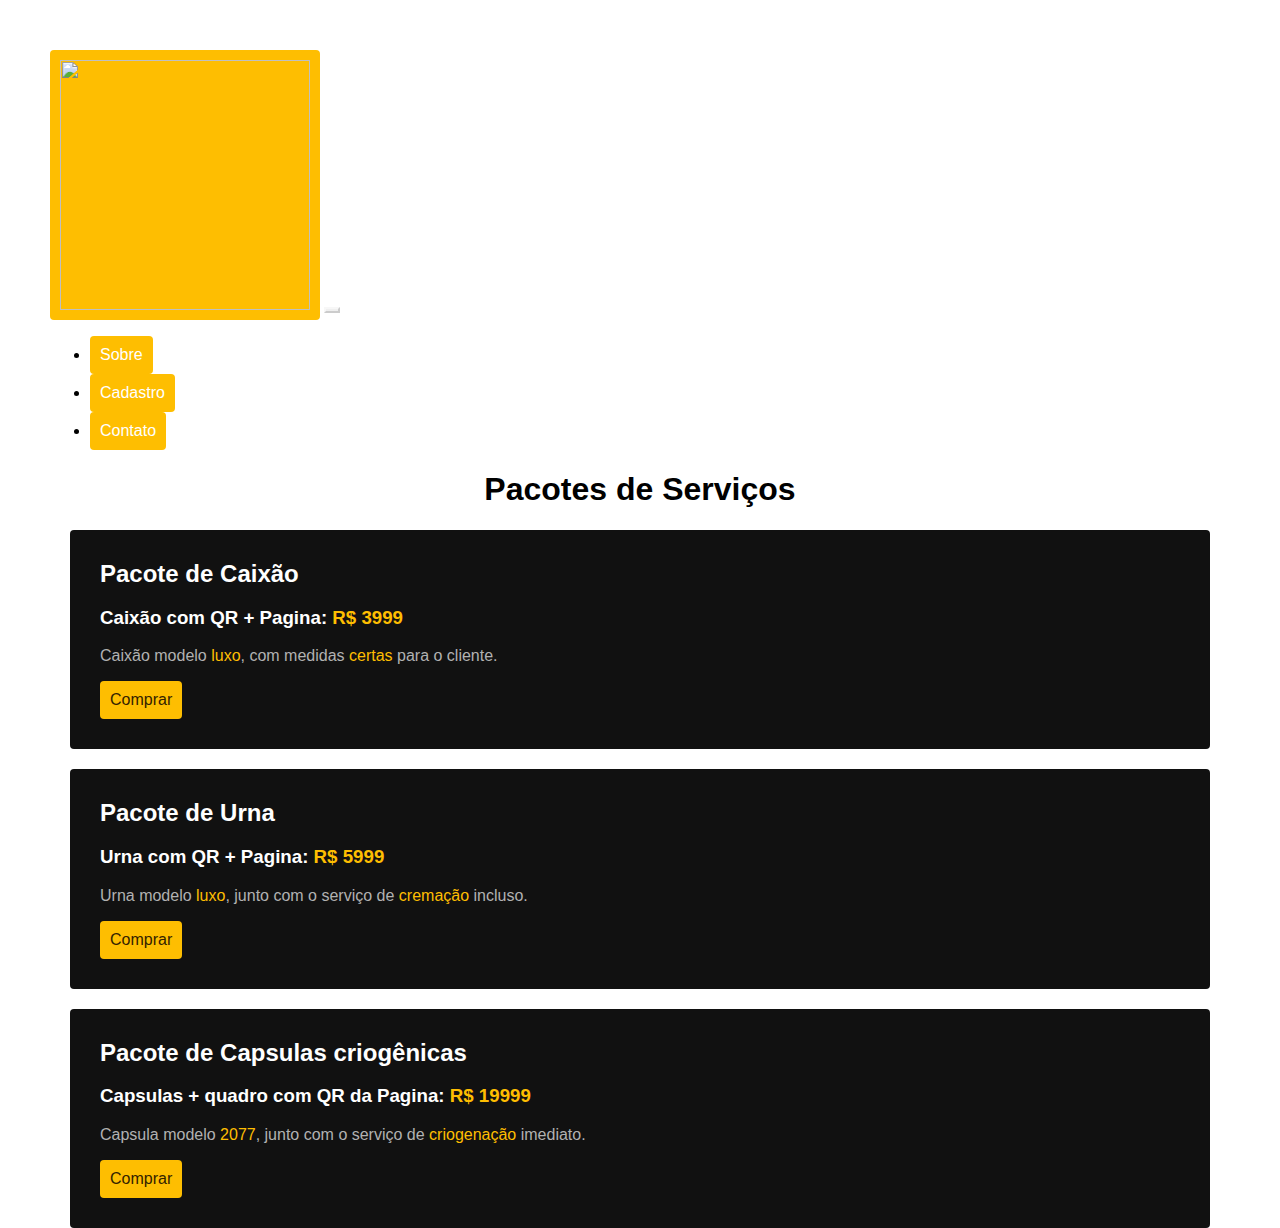
==== pacotes/pacote.html @ 14926821 "Aplicando a pagina de pacotes com preços" ====
<html>
  <div class="fundo">
    <head>
      <title>Pacotes de Serviços</title>
      <link rel="stylesheet" href="./css/style.css" />
    </head>

    <header>
      <!-- inicio Cabecalho -->
      <nav
        class="
          navbar navbar-expand-md navbar-light
          fixed-top
          navbar-transparente
        "
      >
        <div class="container">
          <a href="index.html" class="navbar-brand">
            <img style="width: 250px" src="imagens/logo.png" />
          </a>
          <button
            style="margin-right: 10%"
            class="navbar-toggler"
            data-toggle="collapse"
            data-target="#nav-principal"
          >
            <i class="fas fa-bars text-white"></i>
          </button>
          <!-- navbar com botao -->
          <div class="collapse navbar-collapse" id="nav-principal">
            <ul class="navbar-nav ml-auto">
              <li class="nav-item">
                <a
                  href="https://manutencaophb.000webhostapp.com/funetech/index.html"
                  class="nav-link"
                  >Sobre</a
                >
                <!--/SUBSTITUIR POR UMA PAGINA OU REDE SOCIAL DA FUNETECH CODE-->
              </li>
              <li>
                <a href="" class="nav-link">Cadastro</a>
                <!--Link que irá levar para a pagina de cadastro-->
              </li>
              <li class="nav-item">
                <a href="" class="nav-link">Contato</a>
              </li>
            </ul>
          </div>
        </div>
      </nav>
    </header>
    <!--/fim Cabecalho -->

    <body>
      <h1>Pacotes de Serviços</h1>
      <div class="pacote">
        <div class="caixao">
          <h2>Pacote de Caixão</h2>
          <h3>Caixão com QR + Pagina: <span>R$ 3999</span></h3>
          <p>
            Caixão modelo <span>luxo</span>, com medidas
            <span>certas</span> para o cliente.
          </p>
          <a href="/">Comprar</a>
        </div>
        <div class="Urnas">
          <h2>Pacote de Urna</h2>
          <h3>Urna com QR + Pagina: <span>R$ 5999</span></h3>
          <p>
            Urna modelo <span>luxo</span>, junto com o serviço de
            <span>cremação</span> incluso.
          </p>
          <a href="/">Comprar</a>
        </div>
        <div class="cc">
          <h2>Pacote de Capsulas criogênicas</h2>
          <h3>Capsulas + quadro com QR da Pagina: <span>R$ 19999</span></h3>
          <p>
            Capsula modelo <span>2077</span>, junto com o serviço de
            <span>criogenação</span> imediato.
          </p>
          <a href="/">Comprar</a>
        </div>
      </div>
    </body>
  </div>
</html>
---- pacotes/css/style.css ----
html,
body,
#home {
  height: 100%;
}

body {
  background-size: cover;
  background-attachment: fixed;
  font-family: Helvetica, Arial, sans-serif;
  margin: 50px;
}

h1 {
  text-align: center;
}
h2 {
  margin: 0px;
}

/* Quadro de preços do pacote de caixão
*/
.caixao {
  background: #111;
  color: #fff;
  padding: 30px;
  margin: 20px;
  border-radius: 4px;
}

/* Quadro de preços do pacote de Urnas
*/
.Urnas {
  background: #111;
  color: #fff;
  padding: 30px;
  margin: 20px;
  border-radius: 4px;
}

/* Quadro de preços do pacote de Capsulas Criogenicas
*/
.cc {
  background: #111;
  color: #fff;
  padding: 30px;
  margin: 20px;
  border-radius: 4px;
}

span {
  color: #febe01;
}

p {
  color: #b2b2b2;
}

a {
  display: inline-block;
  background: #febe01;
  color: #332200;
  padding: 10px;
  border-radius: 4px;
  text-decoration: none;
}
-----------------------------*/ nav.navbar-transparente {
  padding: 15px 0px;
  background: rgba(0, 0, 0, 0.6);
}

.navbar-light .navbar-nav .nav-link {
  color: white;
}

.navbar-light .navbar-nav .nav-link:hover {
  color: #9bf0e1;
}

.navbar-light .navbar-toggler {
  color: rgba(255, 255, 255, 0.5);
  border-color: rgba(255, 255, 255, 0.5);
}

.divisor {
  width: 1px;
  background: white;
  margin: 12px 15px;
}
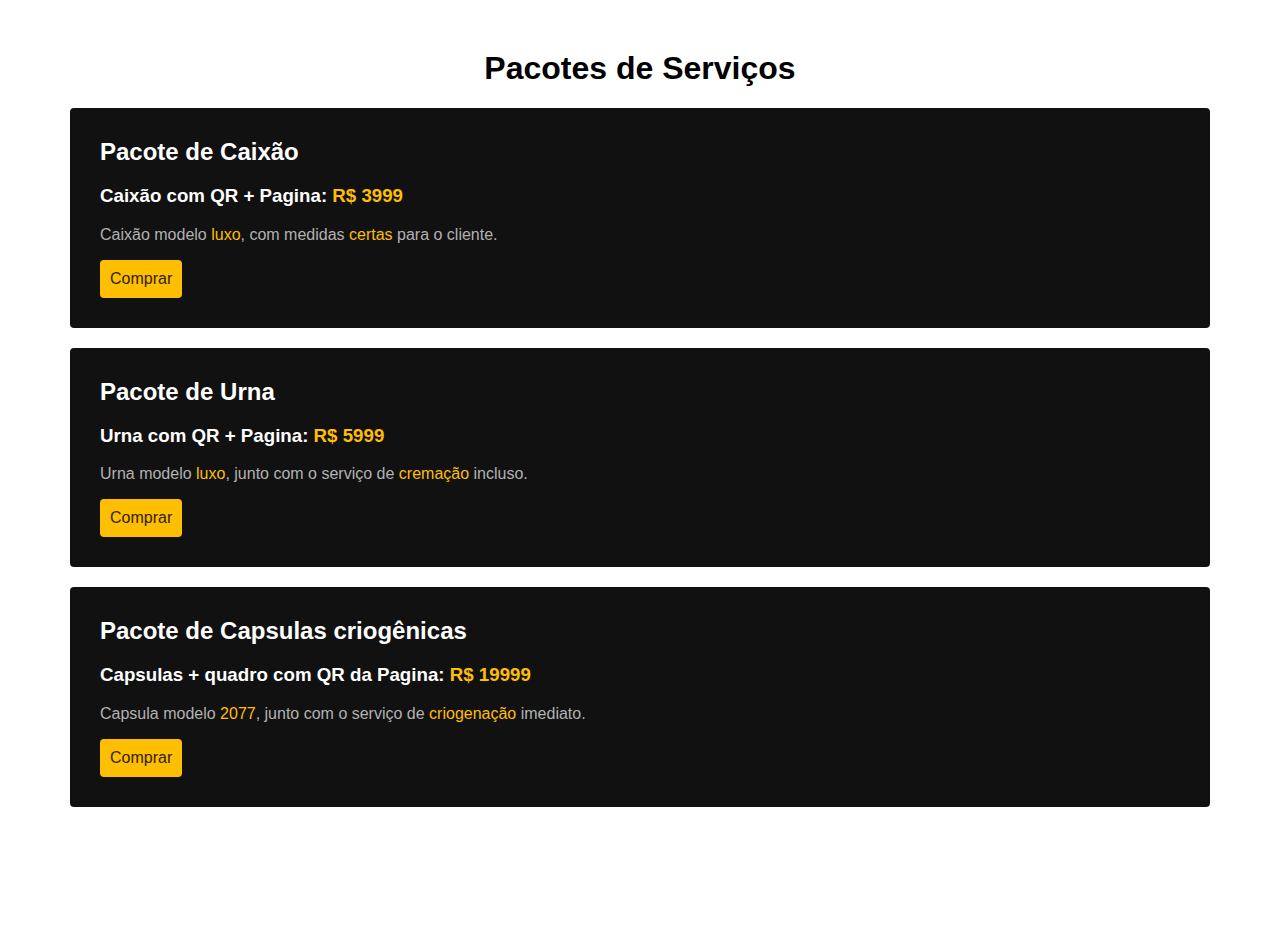
==== commit 958e0154: "test" ====
--- a/pacotes/pacote.html
+++ b/pacotes/pacote.html
@@ -4,53 +4,6 @@
       <title>Pacotes de Serviços</title>
       <link rel="stylesheet" href="./css/style.css" />
     </head>
-
-    <header>
-      <!-- inicio Cabecalho -->
-      <nav
-        class="
-          navbar navbar-expand-md navbar-light
-          fixed-top
-          navbar-transparente
-        "
-      >
-        <div class="container">
-          <a href="index.html" class="navbar-brand">
-            <img style="width: 250px" src="imagens/logo.png" />
-          </a>
-          <button
-            style="margin-right: 10%"
-            class="navbar-toggler"
-            data-toggle="collapse"
-            data-target="#nav-principal"
-          >
-            <i class="fas fa-bars text-white"></i>
-          </button>
-          <!-- navbar com botao -->
-          <div class="collapse navbar-collapse" id="nav-principal">
-            <ul class="navbar-nav ml-auto">
-              <li class="nav-item">
-                <a
-                  href="https://manutencaophb.000webhostapp.com/funetech/index.html"
-                  class="nav-link"
-                  >Sobre</a
-                >
-                <!--/SUBSTITUIR POR UMA PAGINA OU REDE SOCIAL DA FUNETECH CODE-->
-              </li>
-              <li>
-                <a href="" class="nav-link">Cadastro</a>
-                <!--Link que irá levar para a pagina de cadastro-->
-              </li>
-              <li class="nav-item">
-                <a href="" class="nav-link">Contato</a>
-              </li>
-            </ul>
-          </div>
-        </div>
-      </nav>
-    </header>
-    <!--/fim Cabecalho -->
-
     <body>
       <h1>Pacotes de Serviços</h1>
       <div class="pacote">
--- a/pacotes/css/style.css
+++ b/pacotes/css/style.css
@@ -64,26 +64,3 @@
   border-radius: 4px;
   text-decoration: none;
 }
------------------------------*/ nav.navbar-transparente {
-  padding: 15px 0px;
-  background: rgba(0, 0, 0, 0.6);
-}
-
-.navbar-light .navbar-nav .nav-link {
-  color: white;
-}
-
-.navbar-light .navbar-nav .nav-link:hover {
-  color: #9bf0e1;
-}
-
-.navbar-light .navbar-toggler {
-  color: rgba(255, 255, 255, 0.5);
-  border-color: rgba(255, 255, 255, 0.5);
-}
-
-.divisor {
-  width: 1px;
-  background: white;
-  margin: 12px 15px;
-}
